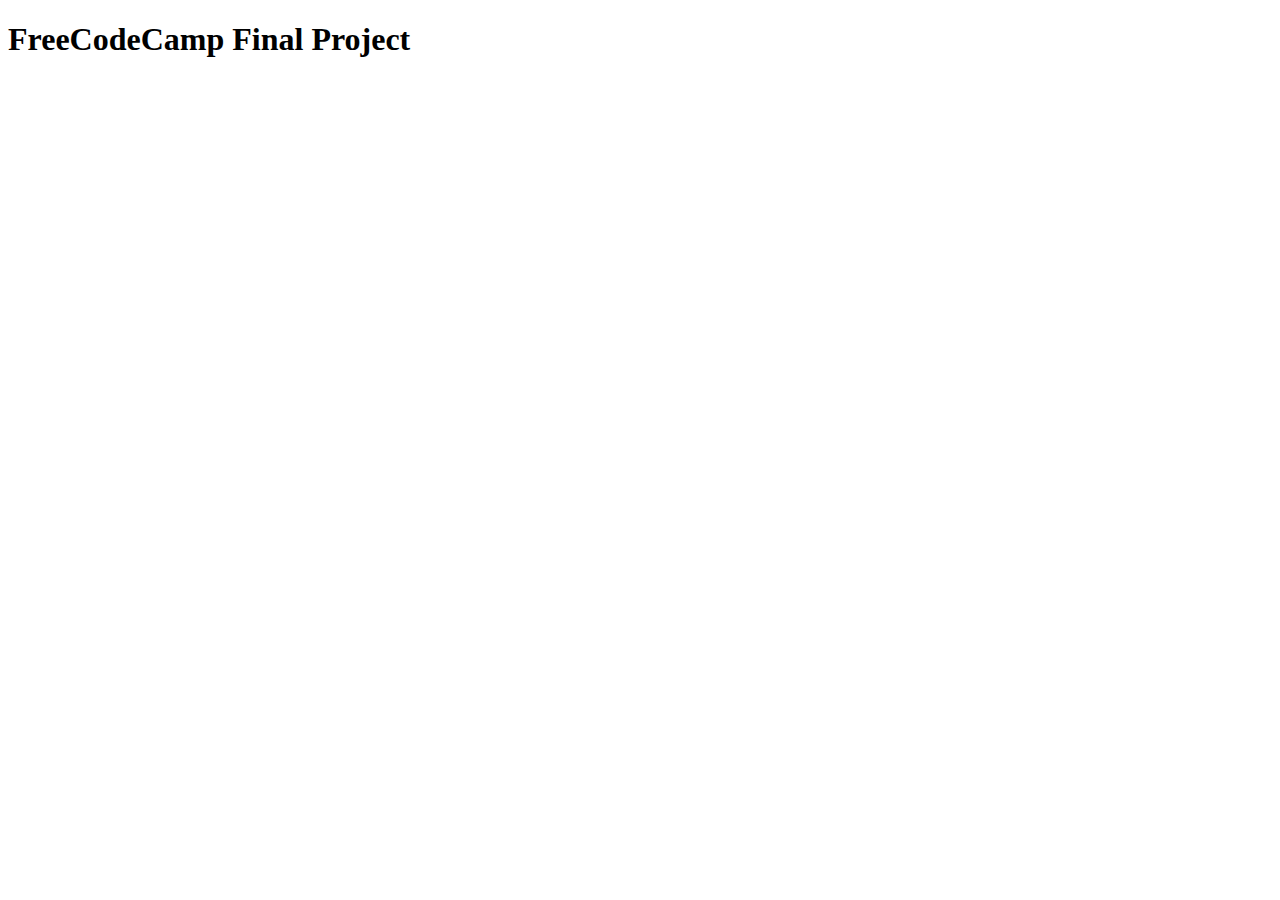
==== FinalProject/final.html @ 2b85fe08 "add in the framework of the final project" ====
<!DOCTYPE html>
<html lang="en">
  <head>
    <meta charset="UTF-8" />
    <link rel="stylesheet" href="./styles.css" />
    <title>CodeCampPortfolio</title>
    <meta name="viewport" content="width=device-width, initial-scale=1.0" />
  </head>
  <body>
    <nav></nav>
    <section id="welcome-section" class="welcome-section">
      <h1>FreeCodeCamp Final Project</h1>
    </section>
    <section id="projects" class="project-tile"></section>
    <section id="contact" class="contact-section"></section>
    <footer></footer>
  </body>
</html>
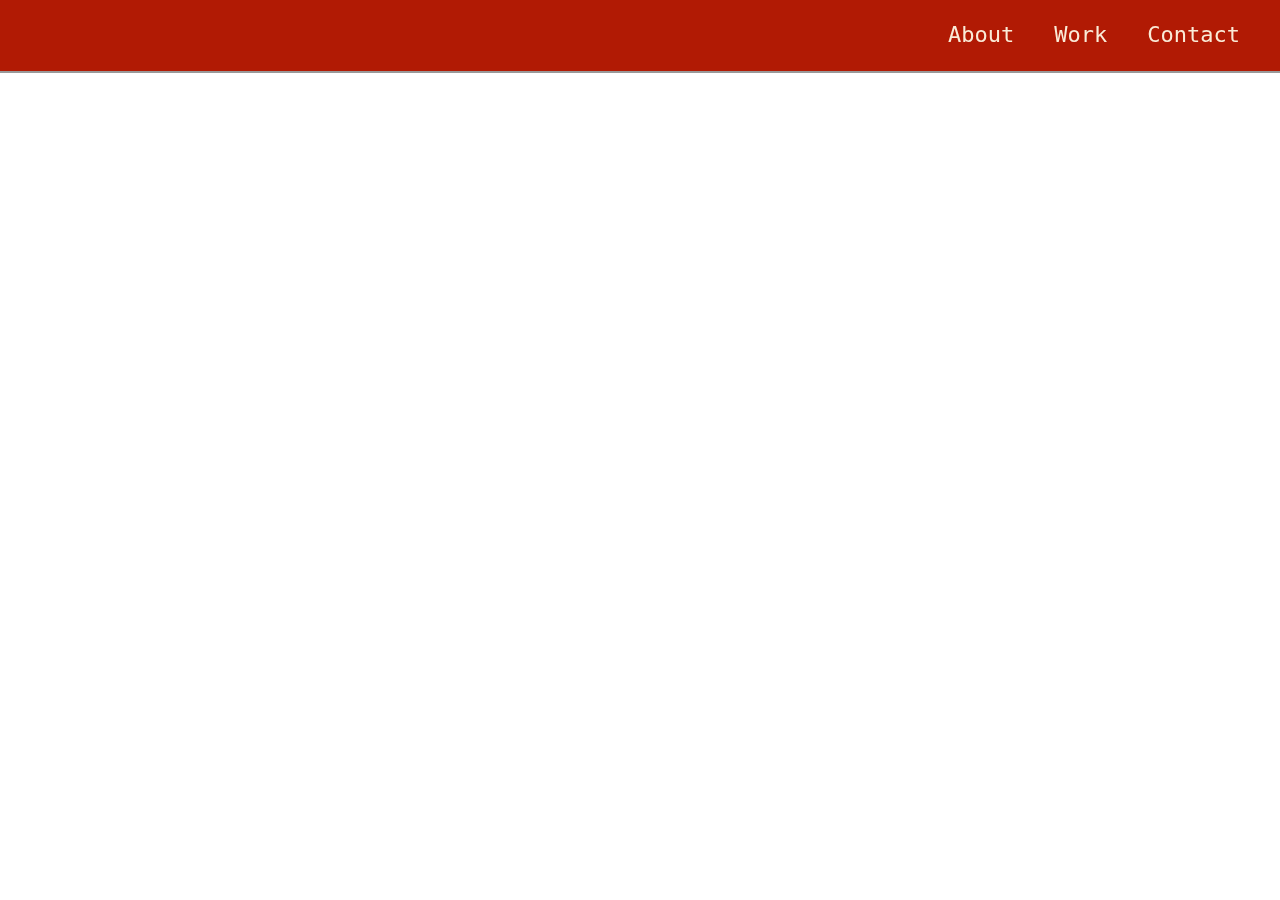
==== commit a307071d: "finish the nav bar" ====
--- a/FinalProject/final.html
+++ b/FinalProject/final.html
@@ -7,7 +7,13 @@
     <meta name="viewport" content="width=device-width, initial-scale=1.0" />
   </head>
   <body>
-    <nav></nav>
+    <nav id="navbar" class="nav">
+      <ul class="nav-list">
+        <li><a href="#welcome-section">About</a></li>
+        <li><a href="#project-section">Work</a></li>
+        <li><a href="#contact-section">Contact</a></li>
+      </ul>
+    </nav>
     <section id="welcome-section" class="welcome-section">
       <h1>FreeCodeCamp Final Project</h1>
     </section>
--- a/FinalProject/styles.css
+++ b/FinalProject/styles.css
@@ -0,0 +1,69 @@
+* {
+  margin: 0;
+  padding: 0;
+}
+
+*::before,
+*::after {
+  box-sizing: inherit;
+}
+
+html {
+  box-sizing: border-box;
+  font-size: 62.5%;
+  scroll-behavior: smooth;
+}
+
+body {
+  font-family: monospace, sans-serif;
+  font-size: 1.8rem;
+  font-weight: 400;
+  line-height: 1.4;
+  color: antiquewhite;
+}
+
+ul {
+  list-style: none;
+}
+
+a {
+  text-decoration: none;
+  color: antiquewhite;
+}
+
+.nav {
+  display: flex;
+  justify-content: flex-end;
+  position: fixed;
+  top: 0;
+  left: 0;
+  width: 100%;
+  background: #b11a04;
+  box-shadow: 0 2px 0 rgba(0, 0, 0, 0.4);
+  z-index: 10;
+}
+
+.nav-list {
+  display: flex;
+  margin-right: 2rem;
+}
+
+@media (max-width: 28.75em) {
+  .nav {
+    justify-content: center;
+  }
+
+  .nav-list {
+    margin: 0 1rem;
+  }
+}
+
+.nav-list a {
+  display: block;
+  font-size: 2.2rem;
+  padding: 2rem;
+}
+
+.nav-list a:hover {
+  background: rgb(254, 182, 182);
+}
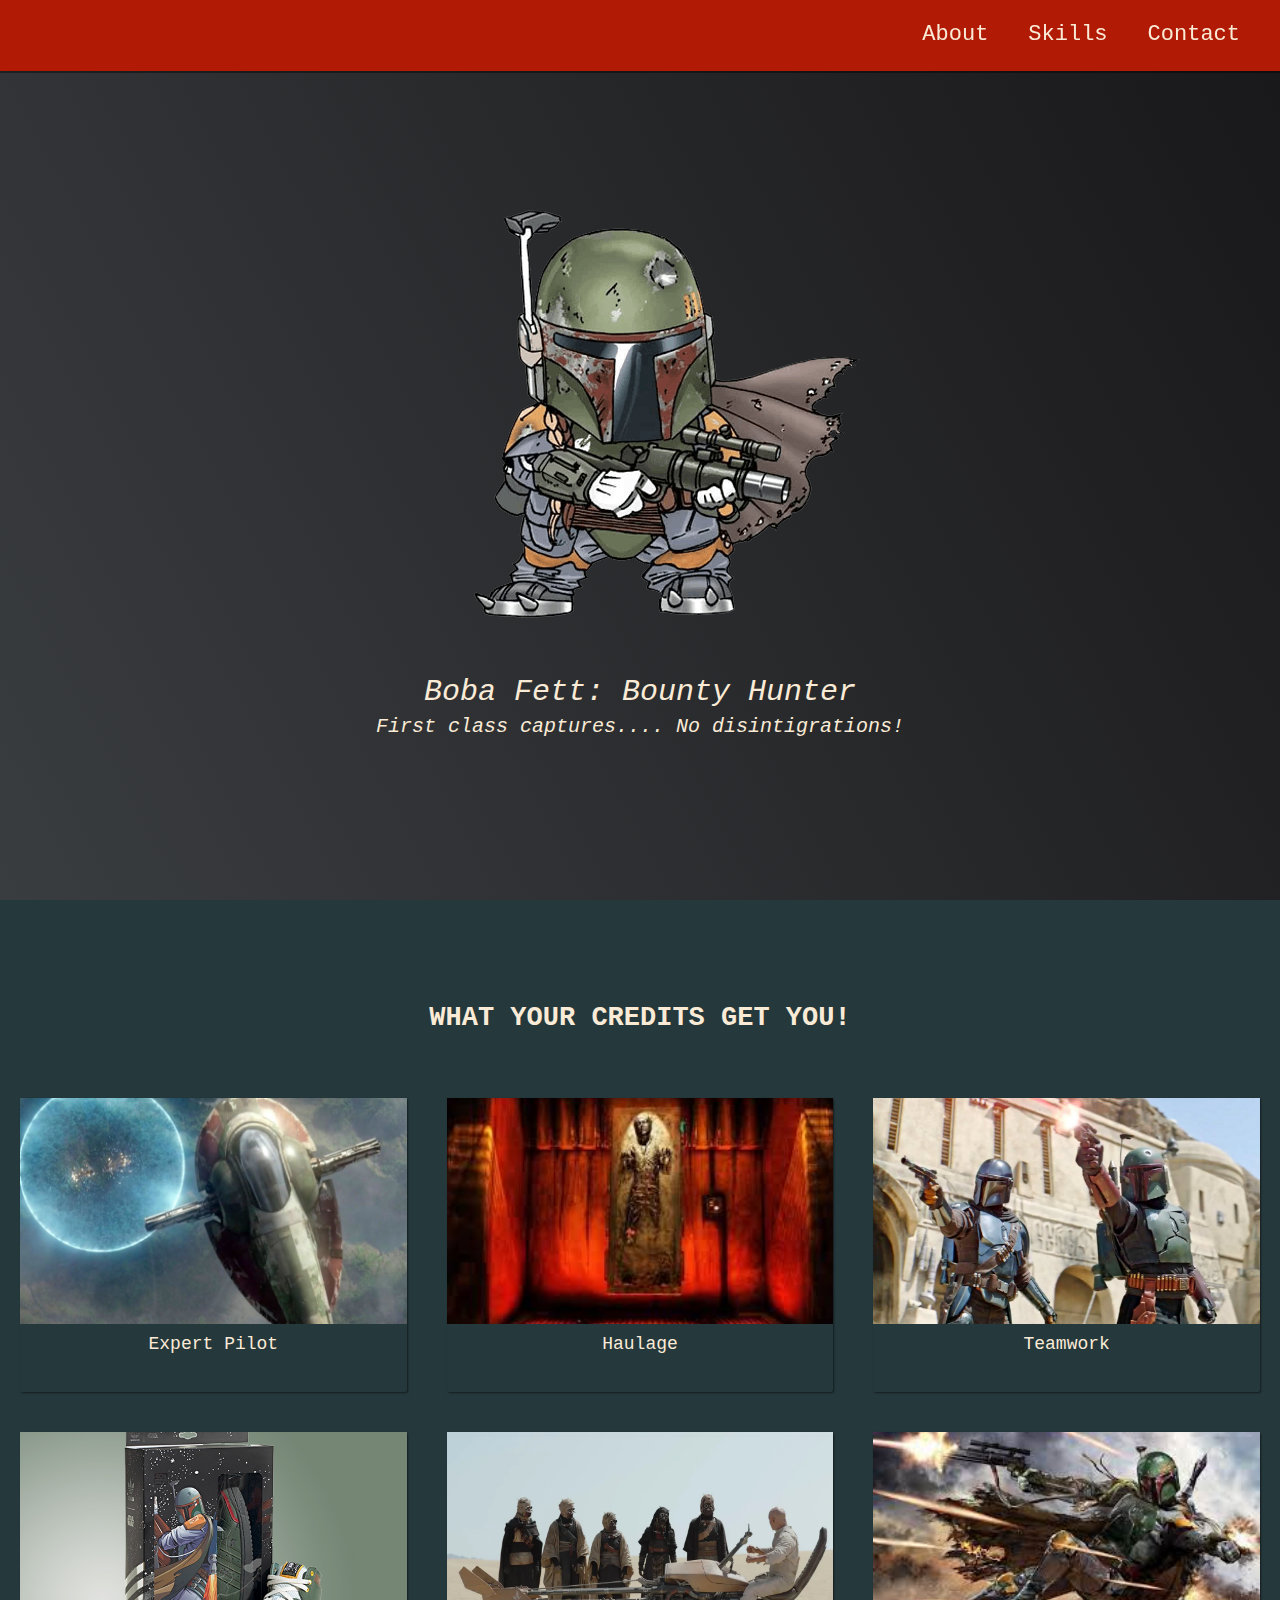
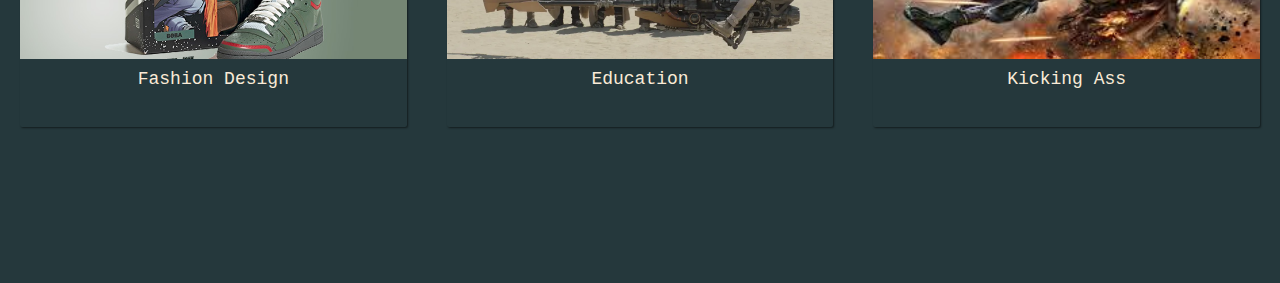
==== commit 6b3cad73: "finish the projects section" ====
--- a/FinalProject/final.html
+++ b/FinalProject/final.html
@@ -10,14 +10,69 @@
     <nav id="navbar" class="nav">
       <ul class="nav-list">
         <li><a href="#welcome-section">About</a></li>
-        <li><a href="#project-section">Work</a></li>
+        <li><a href="#project-section">Skills</a></li>
         <li><a href="#contact-section">Contact</a></li>
       </ul>
     </nav>
     <section id="welcome-section" class="welcome-section">
-      <h1>FreeCodeCamp Final Project</h1>
+      <img src="./images/bobafett.png" alt="Boba Fett" />
+      <h1>Boba Fett: Bounty Hunter</h1>
+      <p>First class captures.... No disintigrations!</p>
     </section>
-    <section id="projects" class="project-tile"></section>
+    <section id="projects" class="projects-section">
+      <h2 class="projects-section-header">WHAT YOUR CREDITS GET YOU!</h2>
+      <div class="projects-grid">
+        <a href="/" target="_blank" class="project project-tile">
+          <img
+            class="project-image"
+            src="./images/attachment-Slave-1.jpg"
+            alt="slave 1"
+          />
+          <p class="project-tile">Expert Pilot</p>
+        </a>
+        <a href="/" target="_blank" class="project project-tile">
+          <img
+            class="project-image"
+            src="./images/haulage.jpeg"
+            alt="solo in carbonite"
+          />
+          <p class="project-tile">Haulage</p>
+        </a>
+        <a href="/" target="_blank" class="project project-tile">
+          <img
+            class="project-image"
+            src="./images/bobamando.jpg"
+            alt="boba and mando"
+          />
+          <p class="project-tile">Teamwork</p></a
+        >
+
+        <a href="/" target="_blank" class="project project-tile">
+          <img
+            class="project-image"
+            src="./images/star-wars-adidas-top-ten-hi-boba-fett-aug-2020.jpg"
+            alt="adidas star wars"
+          />
+          <p class="project-tile">Fashion Design</p>
+        </a>
+        <a href="/" target="_blank" class="project project-tile">
+          <img
+            class="project-image"
+            src="./images/the-book-of-boba-fett-still02.jpg"
+            alt="boba and tusken raiders"
+          />
+          <p class="project-tile">Education</p>
+        </a>
+        <a href="/" target="_blank" class="project project-tile">
+          <img
+            class="project-image"
+            src="./images/badass.jpg"
+            alt="boba the badass"
+          />
+          <p class="project-tile">Kicking Ass</p>
+        </a>
+      </div>
+    </section>
     <section id="contact" class="contact-section"></section>
     <footer></footer>
   </body>
--- a/FinalProject/styles.css
+++ b/FinalProject/styles.css
@@ -67,3 +67,82 @@
 .nav-list a:hover {
   background: rgb(254, 182, 182);
 }
+.welcome-section {
+  display: flex;
+  flex-direction: column;
+  justify-content: center;
+  align-items: center;
+  width: 100%;
+  height: 100vh;
+  background-color: #000;
+  background-image: linear-gradient(62deg, #3a3d40 0%, #181719 100%);
+}
+
+.welcome-section > h1 {
+  font-size: 3rem;
+  font-weight: 200;
+  font-style: italic;
+  color: antiquewhite;
+}
+
+.welcome-section > p {
+  font-size: 2rem;
+  font-weight: 200;
+  font-style: italic;
+  color: antiquewhite;
+}
+
+.projects-section {
+  text-align: center;
+  padding: 10rem 2rem;
+  background: #25383c;
+}
+
+.projects-section-header {
+  max-width: 640px;
+  margin: 0 auto 6rem auto;
+  border-bottom: 0.2rem antiquewhite;
+}
+
+@media (max-width: 28.75em) {
+  .projects-section-header {
+    font-size: 4rem;
+  }
+}
+
+.projects-grid {
+  display: grid;
+  grid-template-columns: repeat(auto-fit, minmax(320px, 1fr));
+  grid-gap: 4rem;
+  width: 100%;
+  max-width: 1280px;
+  margin: 0 auto;
+  margin-bottom: 6rem;
+}
+
+@media (max-width: 30.625em) {
+  .projects-section {
+    padding: 6rem 1rem;
+  }
+
+  .projects-grid {
+    grid-template-columns: 1fr;
+  }
+}
+
+.project {
+  background: #25383c;
+  box-shadow: 1px 1px 2px rgba(0, 0, 0, 0.5);
+  border-radius: 2px;
+}
+
+.project-image {
+  height: calc(100% - 6.8rem);
+  width: 100%;
+  object-fit: cover;
+}
+
+.project-title {
+  font-size: 2rem;
+  padding: 2rem 0.5rem;
+}
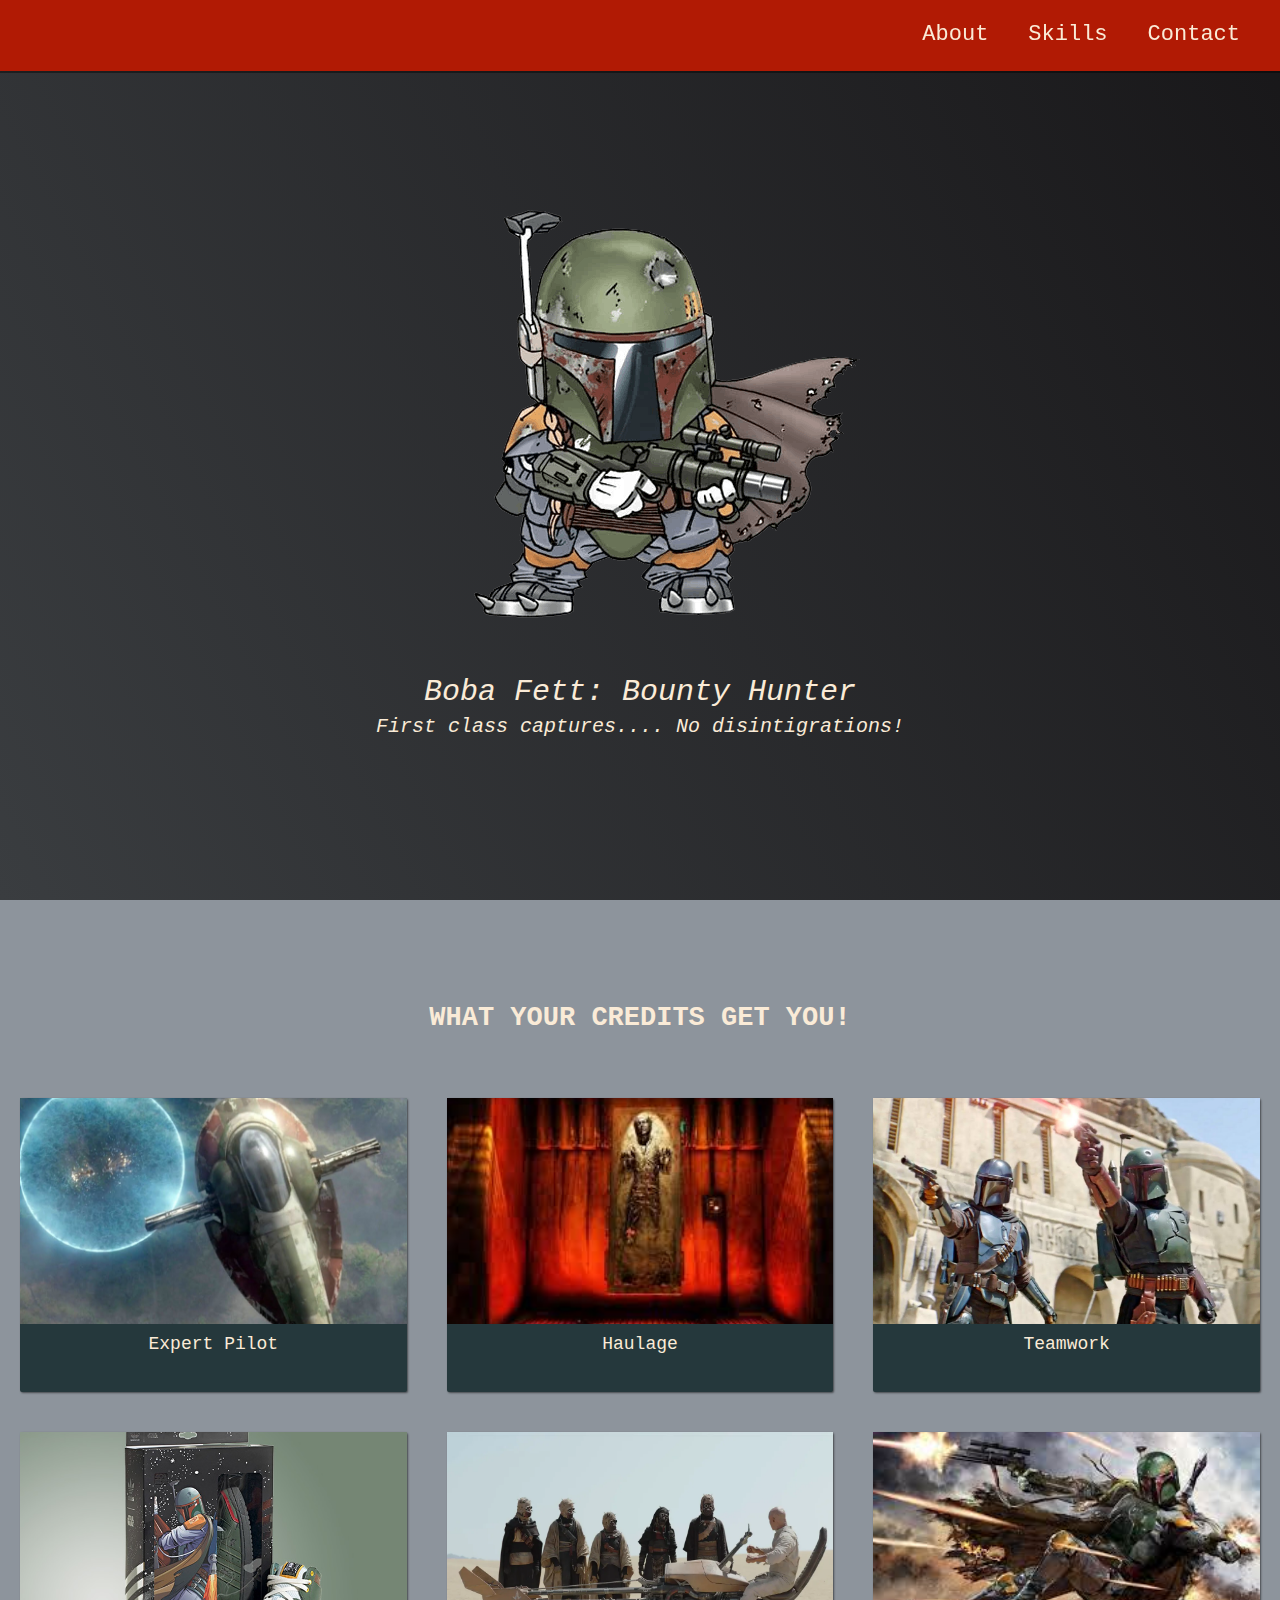
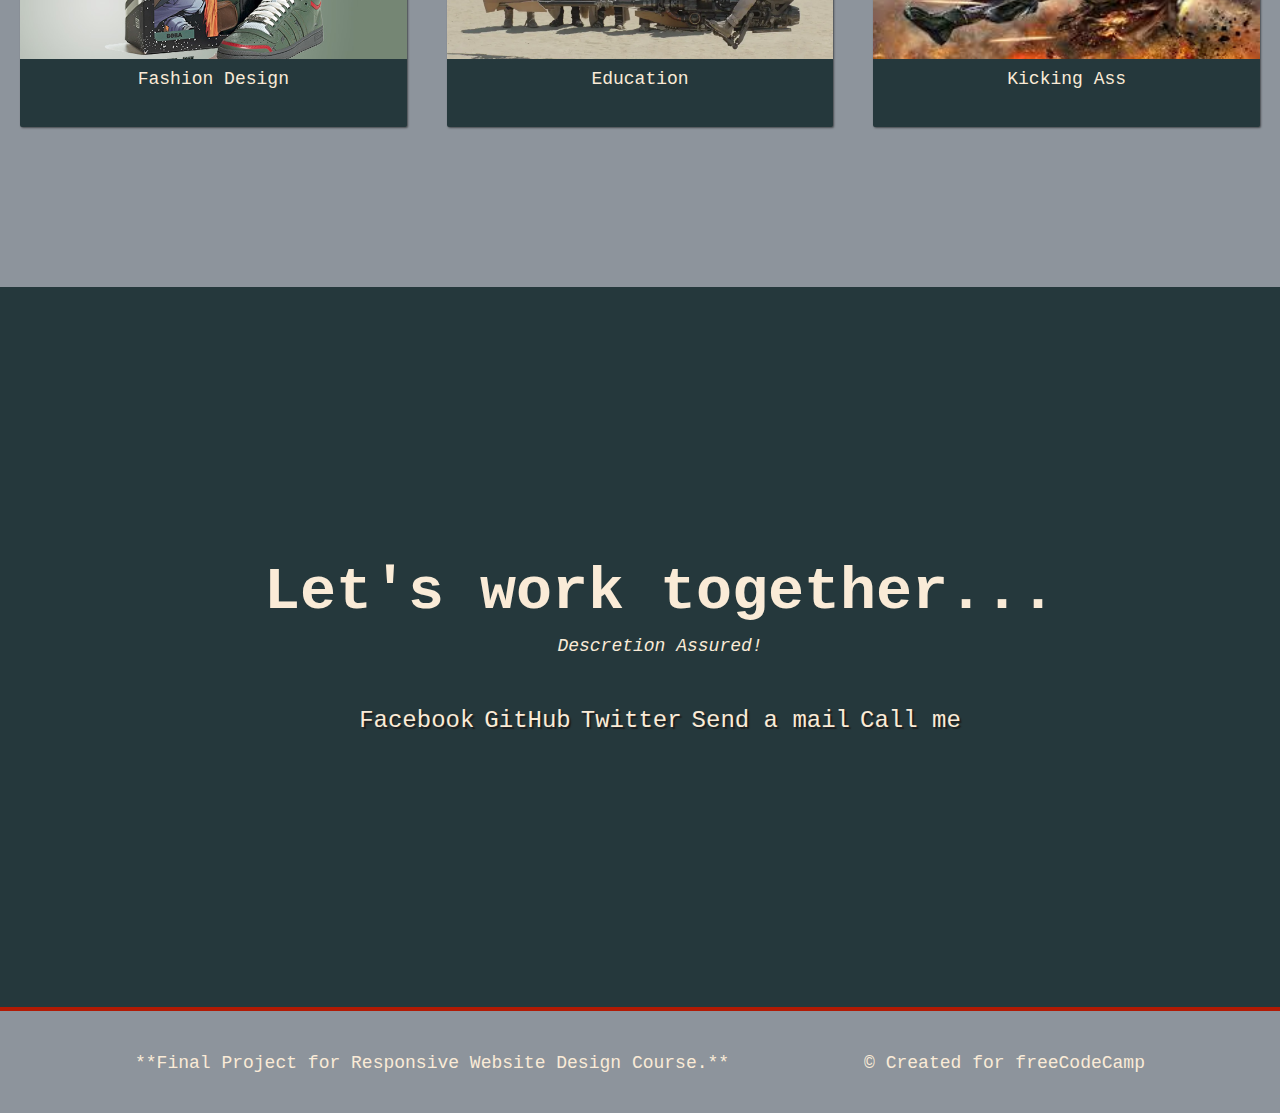
==== commit bbca9d83: "add a homepage" ====
--- a/FinalProject/final.html
+++ b/FinalProject/final.html
@@ -3,6 +3,13 @@
   <head>
     <meta charset="UTF-8" />
     <link rel="stylesheet" href="./styles.css" />
+    <link
+      rel="stylesheet"
+      href="https://use.fontawesome.com/releases/v5.8.2/css/all.css"
+      integrity="sha384-oS3vJWv+0UjzBfQzYUhtDYW+Pj2yciDJxpsK1OYPAYjqT085Qq/1cq5FLXAZQ7Ay"
+      crossorigin="anonymous"
+    />
+
     <title>CodeCampPortfolio</title>
     <meta name="viewport" content="width=device-width, initial-scale=1.0" />
   </head>
@@ -10,7 +17,7 @@
     <nav id="navbar" class="nav">
       <ul class="nav-list">
         <li><a href="#welcome-section">About</a></li>
-        <li><a href="#project-section">Skills</a></li>
+        <li><a href="#projects">Skills</a></li>
         <li><a href="#contact-section">Contact</a></li>
       </ul>
     </nav>
@@ -73,7 +80,49 @@
         </a>
       </div>
     </section>
-    <section id="contact" class="contact-section"></section>
-    <footer></footer>
+    <section id="contact" class="contact-section">
+      <div class="contact-section-header">
+        <h2>Let's work together...</h2>
+        <p>Descretion Assured!</p>
+      </div>
+      <div class="contact-links">
+        <a
+          href="https://facebook.com/freecodecamp"
+          target="_blank"
+          class="btn contact-details"
+          ><i class="fab fa-facebook-square"></i>Facebook
+        </a>
+        <a
+          id="profile-link"
+          href="https://github.com/freecodecamp"
+          target="_blank"
+          class="btn contact-details"
+          ><i class="fab fa-github"></i>GitHub
+        </a>
+        <a
+          href="https://twitter.com/freecodecamp"
+          target="_blank"
+          class="btn contact-details"
+          ><i class="fab fa-twitter"></i>Twitter
+        </a>
+        <a
+          href="/cdn-cgi/l/email-protection#a4c1dcc5c9d4c8c1e4c1dcc5c9d4c8c18ac7cbc9"
+          class="btn contact-details"
+          ><i class="fas fa-at"></i>Send a mail
+        </a>
+        <a href="tel:555-555-5555" class="btn contact-details"
+          ><i class="fas fa-mobile-alt"></i>Call me</a
+        >
+      </div>
+    </section>
+    <footer>
+      <p>**Final Project for Responsive Website Design Course.**</p>
+      <p>
+        &copy; Created for
+        <a href="https://www.freecodecamp.com/" target="_blank"
+          >freeCodeCamp <i class="fab fa-free-code-camp"></i
+        ></a>
+      </p>
+    </footer>
   </body>
 </html>
--- a/FinalProject/styles.css
+++ b/FinalProject/styles.css
@@ -95,7 +95,7 @@
 .projects-section {
   text-align: center;
   padding: 10rem 2rem;
-  background: #25383c;
+  background: #8d949c;
 }
 
 .projects-section-header {
@@ -146,3 +146,74 @@
   font-size: 2rem;
   padding: 2rem 0.5rem;
 }
+
+.contact-section {
+  display: flex;
+  flex-direction: column;
+  justify-content: center;
+  align-items: center;
+  text-align: center;
+  width: 100%;
+  padding: 0 2rem;
+  background: #25383c;
+  margin: 0 auto;
+  height: 80vh;
+}
+
+.contact-section-header > h2 {
+  font-size: 6rem;
+}
+
+@media (max-width: 28.75em) {
+  .contact-section-header > h2 {
+    font-size: 4rem;
+  }
+}
+
+.contact-section-header > p {
+  font-style: italic;
+}
+
+.contact-links {
+  display: flex;
+  justify-content: center;
+  width: 100%;
+  max-width: 980px;
+  margin-top: 4rem;
+  flex-wrap: wrap;
+}
+
+.contact-details {
+  font-size: 2.4rem;
+  text-shadow: 2px 2px 1px #1f1f1f;
+  transition: transform 0.3s ease-out;
+  margin: 0.5rem;
+}
+
+.contact-details:hover {
+  transform: translateY(8px);
+}
+
+footer {
+  font-weight: 300;
+  display: flex;
+  justify-content: space-evenly;
+  padding: 2rem;
+  background: #8d949c;
+  border-top: 4px solid #b11a04;
+}
+
+footer > p {
+  margin: 2rem;
+}
+
+footer i {
+  vertical-align: middle;
+}
+
+@media (max-width: 28.75em) {
+  footer {
+    flex-direction: column;
+    text-align: center;
+  }
+}
